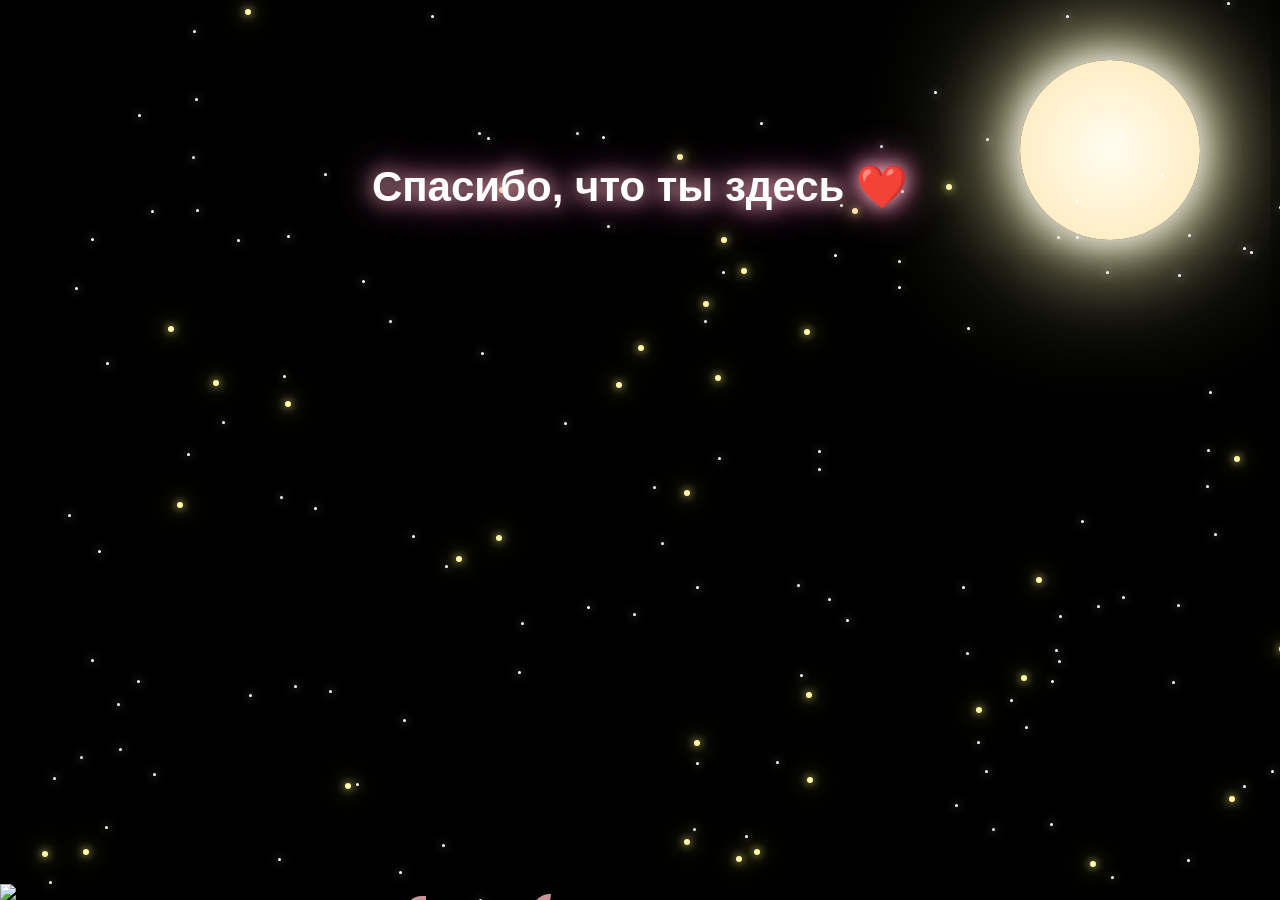
==== love.html @ 7a4ea669 "Add files via upload" ====
<!DOCTYPE html>
<html lang="ru">
<head>
    <meta charset="UTF-8">
    <meta name="viewport" content="width=device-width, initial-scale=1.0">
    <title>Love</title>

    <link rel="stylesheet" href="sakura.css">
</head>
<body>

<div class="background"></div>
<div class="moon"></div>

<img src="images/sakura-tree.png" class="tree">
<div id="petals"></div>
<div id="stars"></div> 
<div id="fireflies"></div>
<div class="flash"></div>

<div class="message">
Спасибо, что ты здесь ❤️
</div>
<audio autoplay loop>
    <source src="music.mp3" type="audio/mpeg">
</audio>

<script src="sakura.js"></script>

<script src="sakura.js"></script>
<script src="script.js"></script>

</body>
</html>
---- sakura.css ----
body{
    margin:0;
    overflow:hidden;
    font-family:Arial,sans-serif;
    background:#000;
}
.background{
    position: fixed;
    inset: 0;
    background: url("images/welcome.jpg") center center/cover no-repeat;
    z-index: -2;
}

#petals{
    position:fixed;
    inset:0;
    pointer-events:none;
    overflow:hidden;
    z-index:1;
}

.petal{
    position:absolute;
    width:18px;
    height:18px;
    background:#ffb6c1;
    border-radius:18px 0 18px 0;
    opacity:.8;
    animation:fall linear forwards;
}

@keyframes fall{
    from{
        transform:translateY(-30px) rotate(0deg);
    }

    to{
        transform:translateY(110vh) translateX(120px) rotate(360deg);
    }
}

.menu{
    position: absolute;
    z-index: 10;
    position:absolute;
    top:50%;
    left:50%;
    transform:translate(-50%,-50%);
    text-align:center;
    color:white;
    padding:40px;
    border-radius:30px;
    backdrop-filter:blur(15px);
    background:rgba(0,0,0,.25);
    border:2px solid rgba(255,255,255,.2);
}

.menu h1{
    font-size:56px;
    text-shadow:0 0 20px #ff8fd3;
}

.menu p{
    font-size:24px;
    margin-top:20px;
}

.btn{
    display:inline-block;
    margin-top:35px;
    padding:18px 60px;
    background:linear-gradient(45deg,#ff4fa3,#ff79c8);
    color:white;
    text-decoration:none;
    border-radius:50px;
    font-size:24px;
    font-weight:bold;
    box-shadow:0 0 25px #ff4fa3;
    transition:.3s;
}

.btn:hover{
    transform:scale(1.08);
    box-shadow:0 0 45px #ff4fa3;
}

@media (max-width:768px){

    .menu{
        width:90%;
        padding:25px;
    }

    .menu h1{
        font-size:36px;
    }

    .menu p{
        font-size:20px;
    }

    .btn{
        font-size:20px;
        padding:15px 40px;
    }

}#stars{
    position: fixed;
    inset: 0;
    pointer-events: none;
    z-index: 2;
}

.star{
    position: absolute;
    width: 3px;
    height: 3px;
    background: white;
    border-radius: 50%;
    box-shadow: 0 0 10px white;
    animation: blink 2s infinite alternate;
}

@keyframes blink{
    from{
        opacity: .2;
        transform: scale(.5);
    }
    to{
        opacity: 1;
        transform: scale(1.5);
    }
}

.heart{
    position: absolute;
    font-size: 30px;
    pointer-events: none;
    animation: heartFly 2s linear forwards;
    z-index: 20;
}

@keyframes heartFly{
    from{
        opacity: 1;
        transform: translate(-50%,-50%);
    }
    to{
        opacity: 0;
        transform: translate(-50%,-250px) scale(2);
    }
}
.moon{
    position:fixed;
    top:60px;
    right:80px;

    width:180px;
    height:180px;

    border-radius:50%;
    background:radial-gradient(circle,#fffdf0,#ffe8b5);

    box-shadow:
        0 0 40px #fff,
        0 0 90px #fff5c4,
        0 0 150px #fff0a0;

    z-index:-1;
}.tree{
    position:fixed;
    left:0;
    bottom:0;

    width:420px;

    z-index:0;
    pointer-events:none;
}
.message{
    position:fixed;

    top:18%;
    left:50%;

    transform:translateX(-50%);

    color:white;
    font-size:42px;
    font-weight:bold;

    text-shadow:
        0 0 20px pink,
        0 0 40px hotpink;

    opacity:0;

    animation:showText 4s ease forwards;
    animation-delay:2s;

    z-index:15;
}

@keyframes showText{

0%{
opacity:0;
transform:translateX(-50%) translateY(-20px);
}

100%{
opacity:1;
transform:translateX(-50%) translateY(0);
}

}
.flash{

position:fixed;
inset:0;

background:white;

animation:flash 2s forwards;

pointer-events:none;

z-index:100;

}

@keyframes flash{

0%{
opacity:1;
}

100%{
opacity:0;
}

}
/* Светлячки */
#fireflies{
    position:fixed;
    inset:0;
    pointer-events:none;
    overflow:hidden;
    z-index:3;
}

.firefly{
    position:absolute;
    width:6px;
    height:6px;
    border-radius:50%;
    background:#fff8a6;

    box-shadow:
        0 0 8px #fff8a6,
        0 0 20px #ffe95b,
        0 0 35px #ffd700;

    animation:fly linear infinite,
              glow 2s ease-in-out infinite;
}

@keyframes glow{

    0%,100%{
        opacity:.3;
        transform:scale(.8);
    }

    50%{
        opacity:1;
        transform:scale(1.4);
    }

}

@keyframes fly{

    0%{
        transform:translate(0,0);
    }

    25%{
        transform:translate(40px,-60px);
    }

    50%{
        transform:translate(-30px,-120px);
    }

    75%{
        transform:translate(50px,-180px);
    }

    100%{
        transform:translate(0,-250px);
    }

}
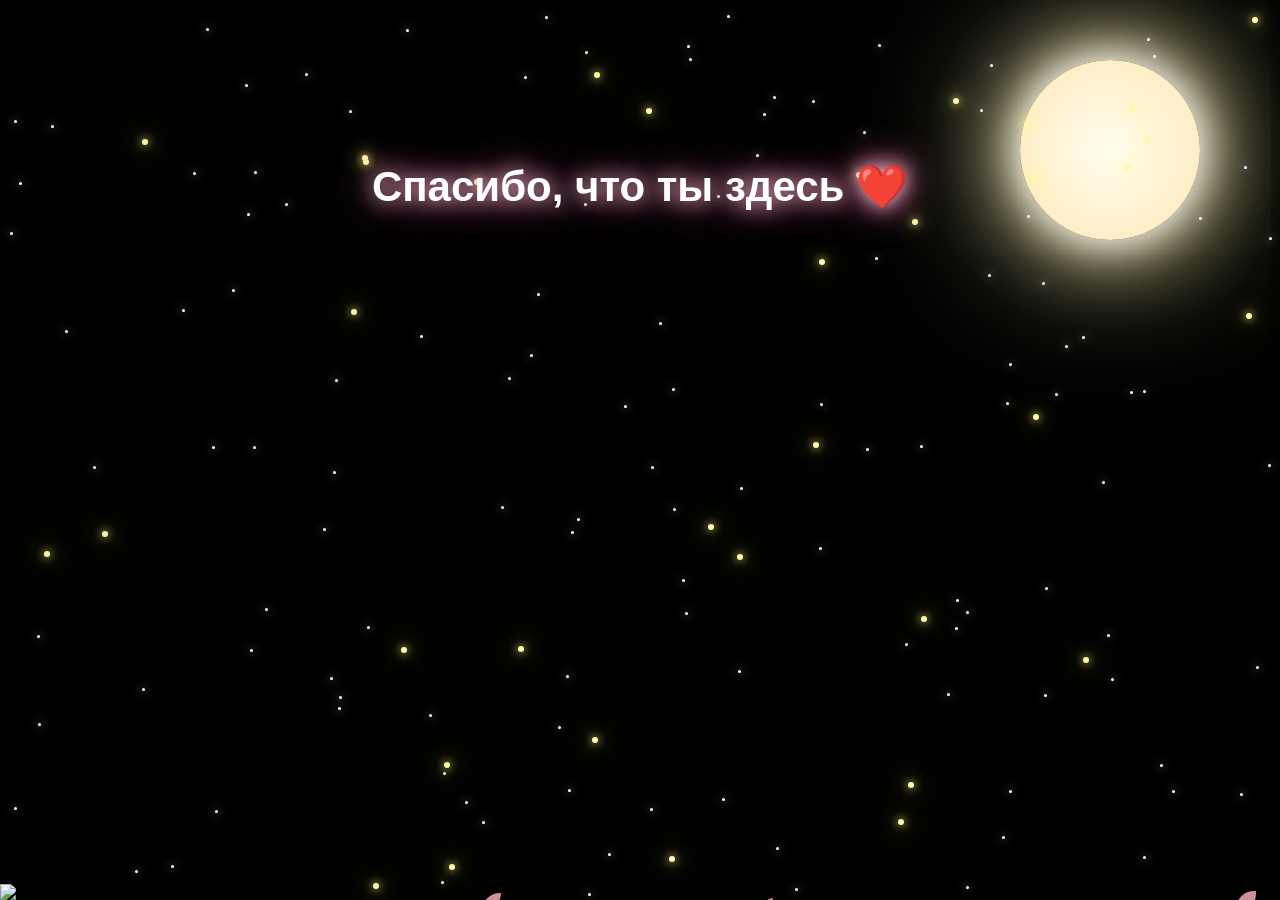
==== commit 74dec737: "Add files via upload" ====
--- a/love.html
+++ b/love.html
@@ -21,8 +21,8 @@
 <div class="message">
 Спасибо, что ты здесь ❤️
 </div>
-<audio autoplay loop>
-    <source src="music.mp3" type="audio/mpeg">
+<audio id="bgMusic" loop>
+    <source src="Marafety.mp3" type="audio/mpeg">
 </audio>
 
 <script src="sakura.js"></script>
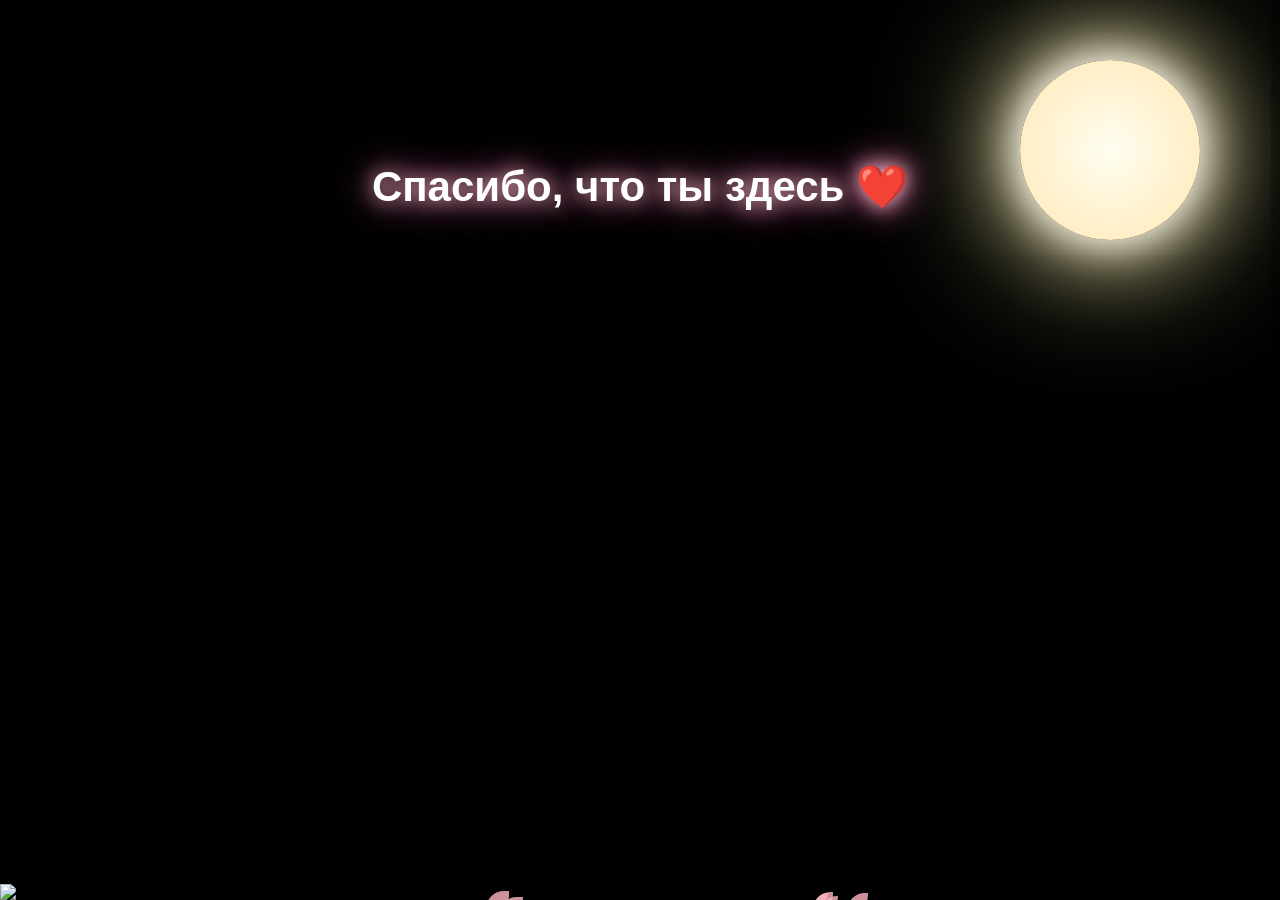
==== commit 3e4ce150: "Add files via upload" ====
--- a/love.html
+++ b/love.html
@@ -22,7 +22,7 @@
 Спасибо, что ты здесь ❤️
 </div>
 <audio id="bgMusic" loop>
-    <source src="Marafety.mp3" type="audio/mpeg">
+    <source src="assets/marafety.mp3.mp3" type="audio/mpeg">
 </audio>
 
 <script src="sakura.js"></script>
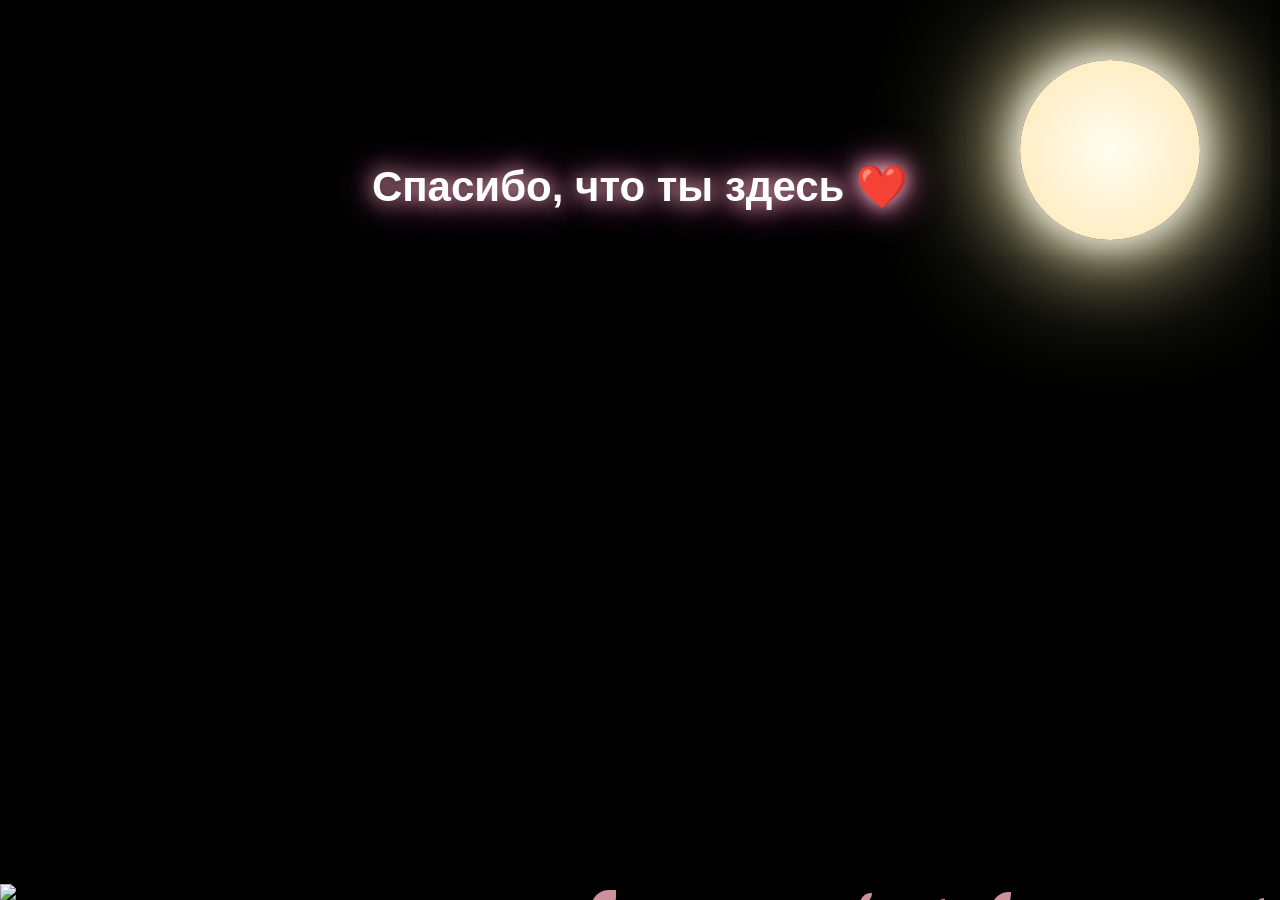
==== commit cd06ad85: "Add files via upload" ====
--- a/love.html
+++ b/love.html
@@ -22,7 +22,7 @@
 Спасибо, что ты здесь ❤️
 </div>
 <audio id="bgMusic" loop>
-    <source src="assets/marafety.mp3.mp3" type="audio/mpeg">
+    <source src="assets/marafety.mp3" type="audio/mpeg">
 </audio>
 
 <script src="sakura.js"></script>
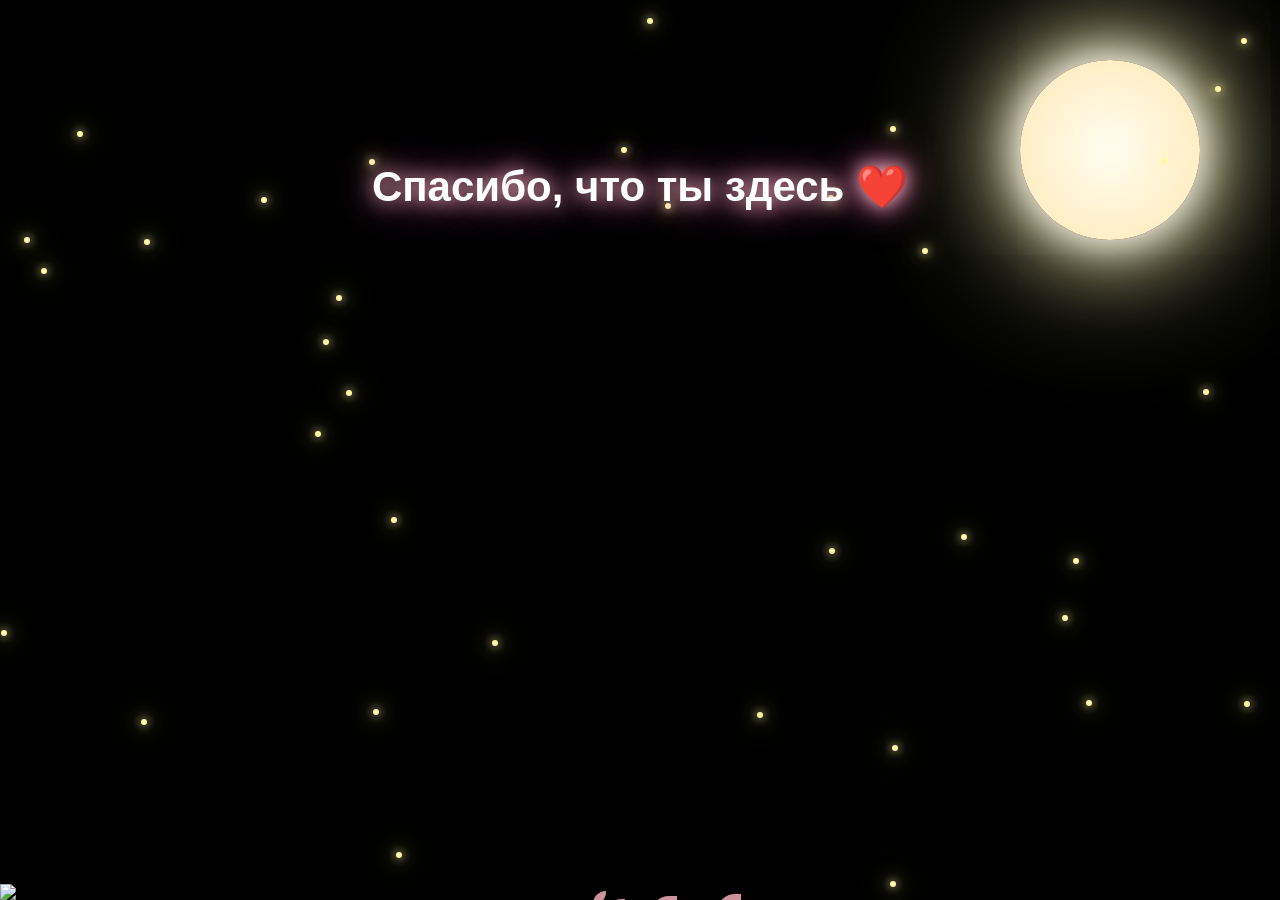
==== commit 24b3a093: "Add files via upload" ====
--- a/love.html
+++ b/love.html
@@ -26,8 +26,6 @@
 </audio>
 
 <script src="sakura.js"></script>
-
-<script src="sakura.js"></script>
 <script src="script.js"></script>
 
 </body>
--- a/sakura.css
+++ b/sakura.css
@@ -240,43 +240,35 @@
 }
 
 }
-/* Светлячки */
-#fireflies{
-    position:fixed;
-    inset:0;
-    pointer-events:none;
-    overflow:hidden;
-    z-index:3;
-}
-
-.firefly{
-    position:absolute;
-    width:6px;
-    height:6px;
-    border-radius:50%;
-    background:#fff8a6;
-
+#fireflies {
+    position: fixed;
+    inset: 0;
+    pointer-events: none;
+    z-index: 3;
+}
+
+.firefly {
+    position: absolute;
+    width: 6px;
+    height: 6px;
+    background: #fff7a8;
+    border-radius: 50%;
     box-shadow:
-        0 0 8px #fff8a6,
-        0 0 20px #ffe95b,
-        0 0 35px #ffd700;
-
-    animation:fly linear infinite,
-              glow 2s ease-in-out infinite;
-}
-
-@keyframes glow{
-
-    0%,100%{
-        opacity:.3;
-        transform:scale(.8);
-    }
-
-    50%{
-        opacity:1;
-        transform:scale(1.4);
-    }
-
+        0 0 10px #fff7a8,
+        0 0 20px #fff7a8,
+        0 0 35px #ffee55;
+    animation: fireflyBlink 2s infinite alternate;
+}
+
+@keyframes fireflyBlink {
+    from {
+        opacity: 0.2;
+        transform: scale(0.8);
+    }
+    to {
+        opacity: 1;
+        transform: scale(1.3);
+    }
 }
 
 @keyframes fly{
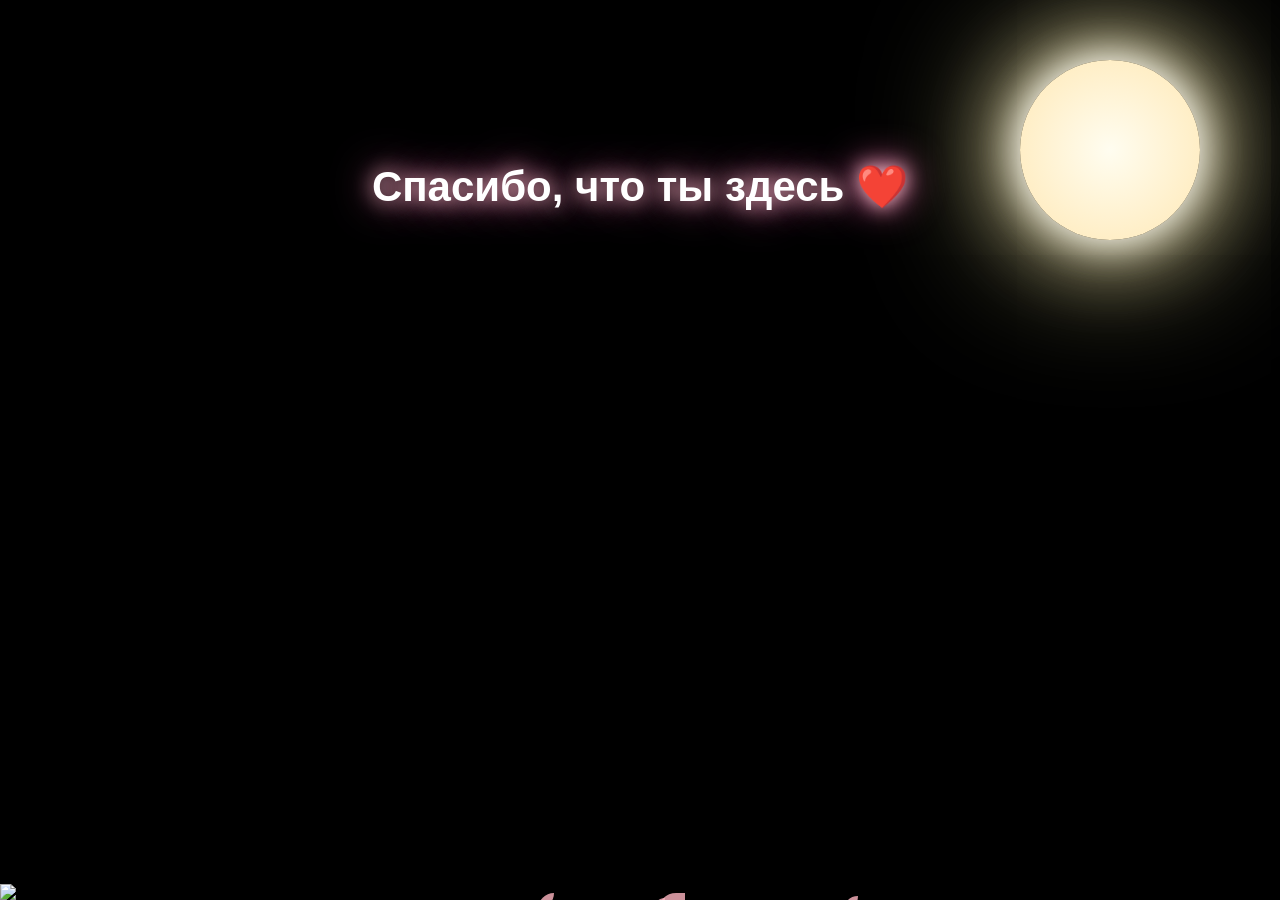
==== commit 5be137a2: "Add files via upload" ====
--- a/love.html
+++ b/love.html
@@ -30,3 +30,4 @@
 
 </body>
 </html>
+<source src="assets/marafety.mp3.mp3" type="audio/mpeg">
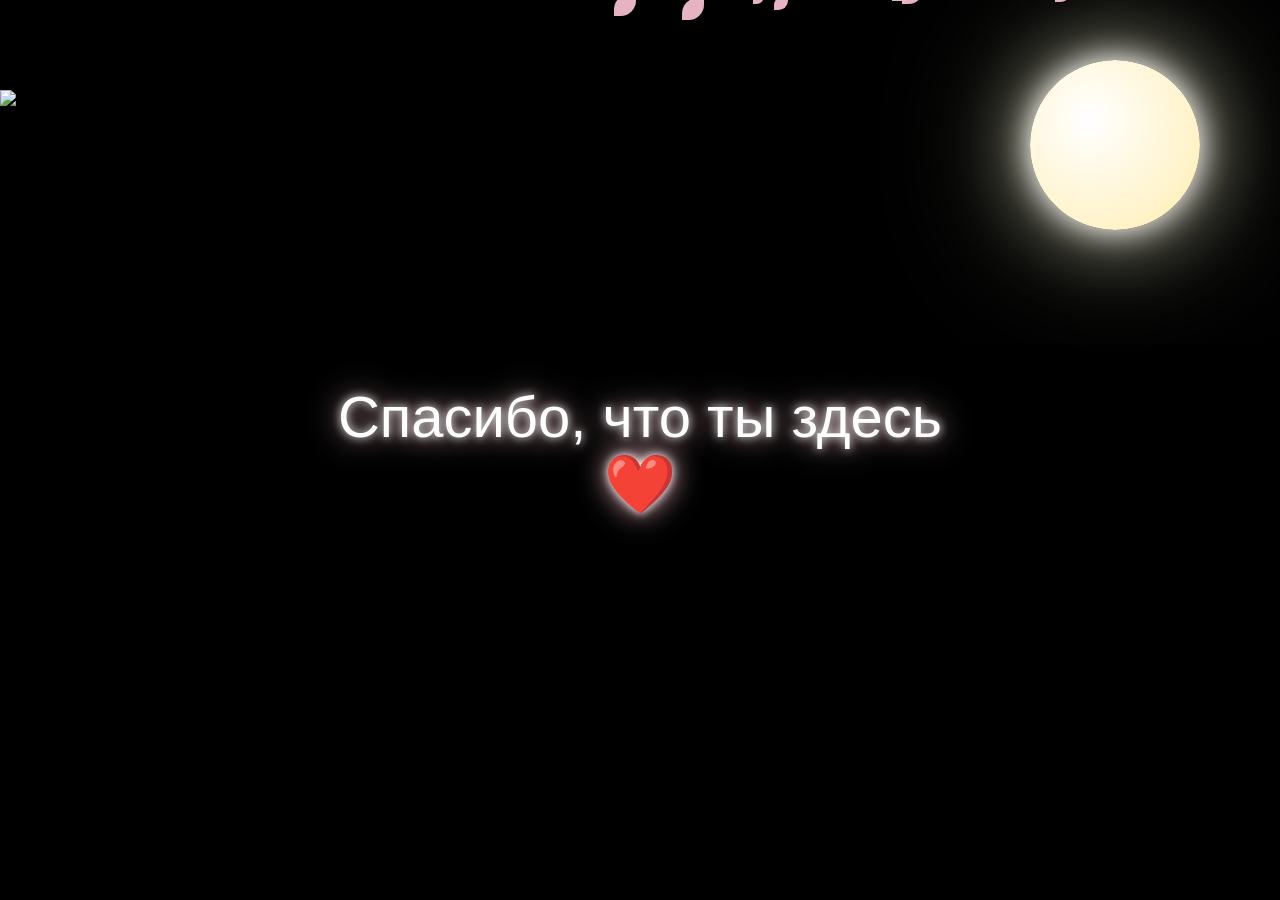
==== commit 4cec467f: "Add files via upload" ====
--- a/love.html
+++ b/love.html
@@ -3,31 +3,37 @@
 <head>
     <meta charset="UTF-8">
     <meta name="viewport" content="width=device-width, initial-scale=1.0">
-    <title>Love</title>
+    <title>Для тебя ❤️</title>
 
     <link rel="stylesheet" href="sakura.css">
 </head>
+
 <body>
 
 <div class="background"></div>
+
 <div class="moon"></div>
 
 <img src="images/sakura-tree.png" class="tree">
+
+<div id="stars"></div>
+
 <div id="petals"></div>
-<div id="stars"></div> 
+
 <div id="fireflies"></div>
+
 <div class="flash"></div>
 
 <div class="message">
-Спасибо, что ты здесь ❤️
+    Спасибо, что ты здесь ❤️
 </div>
+
 <audio id="bgMusic" loop>
-    <source src="assets/marafety.mp3" type="audio/mpeg">
+    <source src="assets/marafety.mp3.mp3" type="audio/mpeg">
 </audio>
 
 <script src="sakura.js"></script>
 <script src="script.js"></script>
 
 </body>
-</html>
-<source src="assets/marafety.mp3.mp3" type="audio/mpeg">+</html>
--- a/sakura.css
+++ b/sakura.css
@@ -1,296 +1,425 @@
+/* ===========================
+   ОСНОВНЫЕ НАСТРОЙКИ
+=========================== */
+
+*{
+    margin:0;
+    padding:0;
+    box-sizing:border-box;
+}
+
+html,body{
+    width:100%;
+    height:100%;
+    overflow:hidden;
+    font-family:Arial,Helvetica,sans-serif;
+    background:#000;
+}
+
+/* ===========================
+   ФОН
+=========================== */
+
+.background{
+    position:fixed;
+    inset:0;
+    background:url("images/welcome.jpg") center center/cover no-repeat;
+    z-index:-10;
+}
+
+.background::after{
+    content:"";
+    position:absolute;
+    inset:0;
+    background:rgba(0,0,0,.35);
+}
+
+/* ===========================
+   ЛУНА
+=========================== */
+
+.moon{
+
+    position:fixed;
+
+    top:60px;
+    right:80px;
+
+    width:170px;
+    height:170px;
+
+    border-radius:50%;
+
+    background:radial-gradient(circle at 35% 35%,
+    #ffffff,
+    #fff3c9 70%,
+    #ffe8a1);
+
+    box-shadow:
+    0 0 30px #fff,
+    0 0 80px rgba(255,255,220,.7),
+    0 0 150px rgba(255,255,220,.4);
+
+    animation:moon 5s ease-in-out infinite;
+
+    z-index:2;
+
+}
+
+@keyframes moon{
+
+0%,100%{
+
+transform:scale(1);
+
+}
+
+50%{
+
+transform:scale(1.05);
+
+}
+
+}
+
+/* ===========================
+   ДЕРЕВО
+=========================== */
+
+.tree{
+
+    position:fixed;
+
+    left:0;
+    bottom:0;
+
+    height:90vh;
+
+    z-index:2;
+
+    user-select:none;
+    pointer-events:none;
+
+}
+
+/* ===========================
+   СООБЩЕНИЕ
+=========================== */
+
+.message{
+
+    position:absolute;
+
+    left:50%;
+    top:50%;
+
+    transform:translate(-50%,-50%);
+
+    color:white;
+
+    text-align:center;
+
+    font-size:58px;
+
+    text-shadow:
+    0 0 10px white,
+    0 0 30px pink;
+
+    animation:fadeText 3s ease;
+
+    z-index:5;
+
+}
+
+@keyframes fadeText{
+
+from{
+
+opacity:0;
+
+transform:translate(-50%,-40%);
+
+}
+
+to{
+
+opacity:1;
+
+transform:translate(-50%,-50%);
+
+}
+
+}
+
+/* ===========================
+   ЛЕПЕСТКИ
+=========================== */
+
+#petals{
+
+    position:fixed;
+
+    inset:0;
+
+    overflow:hidden;
+
+    pointer-events:none;
+
+    z-index:3;
+
+}
+
+.petal{
+
+    position:absolute;
+
+    top:-30px;
+
+    border-radius:70% 0 70% 0;
+
+    background:#ffc7d8;
+
+    opacity:.9;
+
+    animation:fall linear infinite;
+
+}
+
+@keyframes fall{
+
+0%{
+
+transform:
+translateY(-30px)
+rotate(0deg);
+
+}
+
+100%{
+
+transform:
+translateY(120vh)
+translateX(120px)
+rotate(360deg);
+
+}
+
+}
+*{
+    margin:0;
+    padding:0;
+    box-sizing:border-box;
+}
+
 body{
-    margin:0;
     overflow:hidden;
-    font-family:Arial,sans-serif;
-    background:#000;
-}
+    font-family:Arial,Helvetica,sans-serif;
+}
+
 .background{
-    position: fixed;
-    inset: 0;
-    background: url("images/welcome.jpg") center center/cover no-repeat;
-    z-index: -2;
-}
-
-#petals{
-    position:fixed;
-    inset:0;
-    pointer-events:none;
-    overflow:hidden;
-    z-index:1;
-}
-
-.petal{
-    position:absolute;
-    width:18px;
-    height:18px;
-    background:#ffb6c1;
-    border-radius:18px 0 18px 0;
-    opacity:.8;
-    animation:fall linear forwards;
-}
-
-@keyframes fall{
-    from{
-        transform:translateY(-30px) rotate(0deg);
-    }
-
-    to{
-        transform:translateY(110vh) translateX(120px) rotate(360deg);
-    }
-}
-
-.menu{
-    position: absolute;
-    z-index: 10;
+    position:fixed;
+    inset:0;
+    background:url("images/welcome.jpg") center center/cover no-repeat;
+    z-index:-2;
+}
+
+.overlay{
+    position:fixed;
+    inset:0;
+    background:rgba(0,0,0,.35);
+    z-index:-1;
+}
+
+.content{
     position:absolute;
     top:50%;
     left:50%;
     transform:translate(-50%,-50%);
     text-align:center;
     color:white;
-    padding:40px;
-    border-radius:30px;
-    backdrop-filter:blur(15px);
-    background:rgba(0,0,0,.25);
-    border:2px solid rgba(255,255,255,.2);
-}
-
-.menu h1{
-    font-size:56px;
-    text-shadow:0 0 20px #ff8fd3;
-}
-
-.menu p{
+    animation:fadeIn 2s ease;
+}
+
+h1{
+    font-size:70px;
+    text-shadow:
+        0 0 10px #fff,
+        0 0 30px #ffb6c1;
+}
+
+p{
+    margin-top:20px;
     font-size:24px;
-    margin-top:20px;
+    color:#ffe6f2;
 }
 
 .btn{
     display:inline-block;
-    margin-top:35px;
-    padding:18px 60px;
-    background:linear-gradient(45deg,#ff4fa3,#ff79c8);
+    margin-top:40px;
+    padding:16px 45px;
+    text-decoration:none;
     color:white;
+    font-size:22px;
+    border-radius:50px;
+    background:rgba(255,255,255,.15);
+    border:1px solid rgba(255,255,255,.4);
+    backdrop-filter:blur(10px);
+    transition:.3s;
+}
+
+.btn:hover{
+    transform:scale(1.05);
+    background:rgba(255,182,193,.35);
+    box-shadow:0 0 25px pink;
+}
+
+#fade{
+    position:fixed;
+    inset:0;
+    background:black;
+    opacity:0;
+    pointer-events:none;
+    transition:.8s;
+    z-index:9999;
+}
+
+#fade.active{
+    opacity:1;
+}
+
+@keyframes fadeIn{
+    from{
+        opacity:0;
+        transform:translate(-50%,-45%);
+    }
+    to{
+        opacity:1;
+        transform:translate(-50%,-50%);
+    }
+}
+
+@media (max-width:768px){
+
+    h1{
+        font-size:42px;
+    }
+
+    p{
+        font-size:18px;
+    }
+
+    .btn{
+        padding:14px 35px;
+        font-size:18px;
+    }
+
+}
+*{
+    margin:0;
+    padding:0;
+    box-sizing:border-box;
+}
+
+body{
+    overflow:hidden;
+    font-family:Arial,Helvetica,sans-serif;
+}
+
+.background{
+    position:fixed;
+    inset:0;
+    background:url("images/welcome.jpg") center center/cover no-repeat;
+    z-index:-2;
+}
+
+.overlay{
+    position:fixed;
+    inset:0;
+    background:rgba(0,0,0,.35);
+    z-index:-1;
+}
+
+.content{
+    position:absolute;
+    top:50%;
+    left:50%;
+    transform:translate(-50%,-50%);
+    text-align:center;
+    color:white;
+    animation:fadeIn 2s ease;
+}
+
+h1{
+    font-size:70px;
+    text-shadow:
+        0 0 10px #fff,
+        0 0 30px #ffb6c1;
+}
+
+p{
+    margin-top:20px;
+    font-size:24px;
+    color:#ffe6f2;
+}
+
+.btn{
+    display:inline-block;
+    margin-top:40px;
+    padding:16px 45px;
     text-decoration:none;
+    color:white;
+    font-size:22px;
     border-radius:50px;
-    font-size:24px;
-    font-weight:bold;
-    box-shadow:0 0 25px #ff4fa3;
+    background:rgba(255,255,255,.15);
+    border:1px solid rgba(255,255,255,.4);
+    backdrop-filter:blur(10px);
     transition:.3s;
 }
 
 .btn:hover{
-    transform:scale(1.08);
-    box-shadow:0 0 45px #ff4fa3;
+    transform:scale(1.05);
+    background:rgba(255,182,193,.35);
+    box-shadow:0 0 25px pink;
+}
+
+#fade{
+    position:fixed;
+    inset:0;
+    background:black;
+    opacity:0;
+    pointer-events:none;
+    transition:.8s;
+    z-index:9999;
+}
+
+#fade.active{
+    opacity:1;
+}
+
+@keyframes fadeIn{
+    from{
+        opacity:0;
+        transform:translate(-50%,-45%);
+    }
+    to{
+        opacity:1;
+        transform:translate(-50%,-50%);
+    }
 }
 
 @media (max-width:768px){
 
-    .menu{
-        width:90%;
-        padding:25px;
-    }
-
-    .menu h1{
-        font-size:36px;
-    }
-
-    .menu p{
-        font-size:20px;
+    h1{
+        font-size:42px;
+    }
+
+    p{
+        font-size:18px;
     }
 
     .btn{
-        font-size:20px;
-        padding:15px 40px;
-    }
-
-}#stars{
-    position: fixed;
-    inset: 0;
-    pointer-events: none;
-    z-index: 2;
-}
-
-.star{
-    position: absolute;
-    width: 3px;
-    height: 3px;
-    background: white;
-    border-radius: 50%;
-    box-shadow: 0 0 10px white;
-    animation: blink 2s infinite alternate;
-}
-
-@keyframes blink{
-    from{
-        opacity: .2;
-        transform: scale(.5);
-    }
-    to{
-        opacity: 1;
-        transform: scale(1.5);
-    }
-}
-
-.heart{
-    position: absolute;
-    font-size: 30px;
-    pointer-events: none;
-    animation: heartFly 2s linear forwards;
-    z-index: 20;
-}
-
-@keyframes heartFly{
-    from{
-        opacity: 1;
-        transform: translate(-50%,-50%);
-    }
-    to{
-        opacity: 0;
-        transform: translate(-50%,-250px) scale(2);
-    }
-}
-.moon{
-    position:fixed;
-    top:60px;
-    right:80px;
-
-    width:180px;
-    height:180px;
-
-    border-radius:50%;
-    background:radial-gradient(circle,#fffdf0,#ffe8b5);
-
-    box-shadow:
-        0 0 40px #fff,
-        0 0 90px #fff5c4,
-        0 0 150px #fff0a0;
-
-    z-index:-1;
-}.tree{
-    position:fixed;
-    left:0;
-    bottom:0;
-
-    width:420px;
-
-    z-index:0;
-    pointer-events:none;
-}
-.message{
-    position:fixed;
-
-    top:18%;
-    left:50%;
-
-    transform:translateX(-50%);
-
-    color:white;
-    font-size:42px;
-    font-weight:bold;
-
-    text-shadow:
-        0 0 20px pink,
-        0 0 40px hotpink;
-
-    opacity:0;
-
-    animation:showText 4s ease forwards;
-    animation-delay:2s;
-
-    z-index:15;
-}
-
-@keyframes showText{
-
-0%{
-opacity:0;
-transform:translateX(-50%) translateY(-20px);
-}
-
-100%{
-opacity:1;
-transform:translateX(-50%) translateY(0);
-}
-
-}
-.flash{
-
-position:fixed;
-inset:0;
-
-background:white;
-
-animation:flash 2s forwards;
-
-pointer-events:none;
-
-z-index:100;
-
-}
-
-@keyframes flash{
-
-0%{
-opacity:1;
-}
-
-100%{
-opacity:0;
-}
-
-}
-#fireflies {
-    position: fixed;
-    inset: 0;
-    pointer-events: none;
-    z-index: 3;
-}
-
-.firefly {
-    position: absolute;
-    width: 6px;
-    height: 6px;
-    background: #fff7a8;
-    border-radius: 50%;
-    box-shadow:
-        0 0 10px #fff7a8,
-        0 0 20px #fff7a8,
-        0 0 35px #ffee55;
-    animation: fireflyBlink 2s infinite alternate;
-}
-
-@keyframes fireflyBlink {
-    from {
-        opacity: 0.2;
-        transform: scale(0.8);
-    }
-    to {
-        opacity: 1;
-        transform: scale(1.3);
-    }
-}
-
-@keyframes fly{
-
-    0%{
-        transform:translate(0,0);
-    }
-
-    25%{
-        transform:translate(40px,-60px);
-    }
-
-    50%{
-        transform:translate(-30px,-120px);
-    }
-
-    75%{
-        transform:translate(50px,-180px);
-    }
-
-    100%{
-        transform:translate(0,-250px);
+        padding:14px 35px;
+        font-size:18px;
     }
 
 }
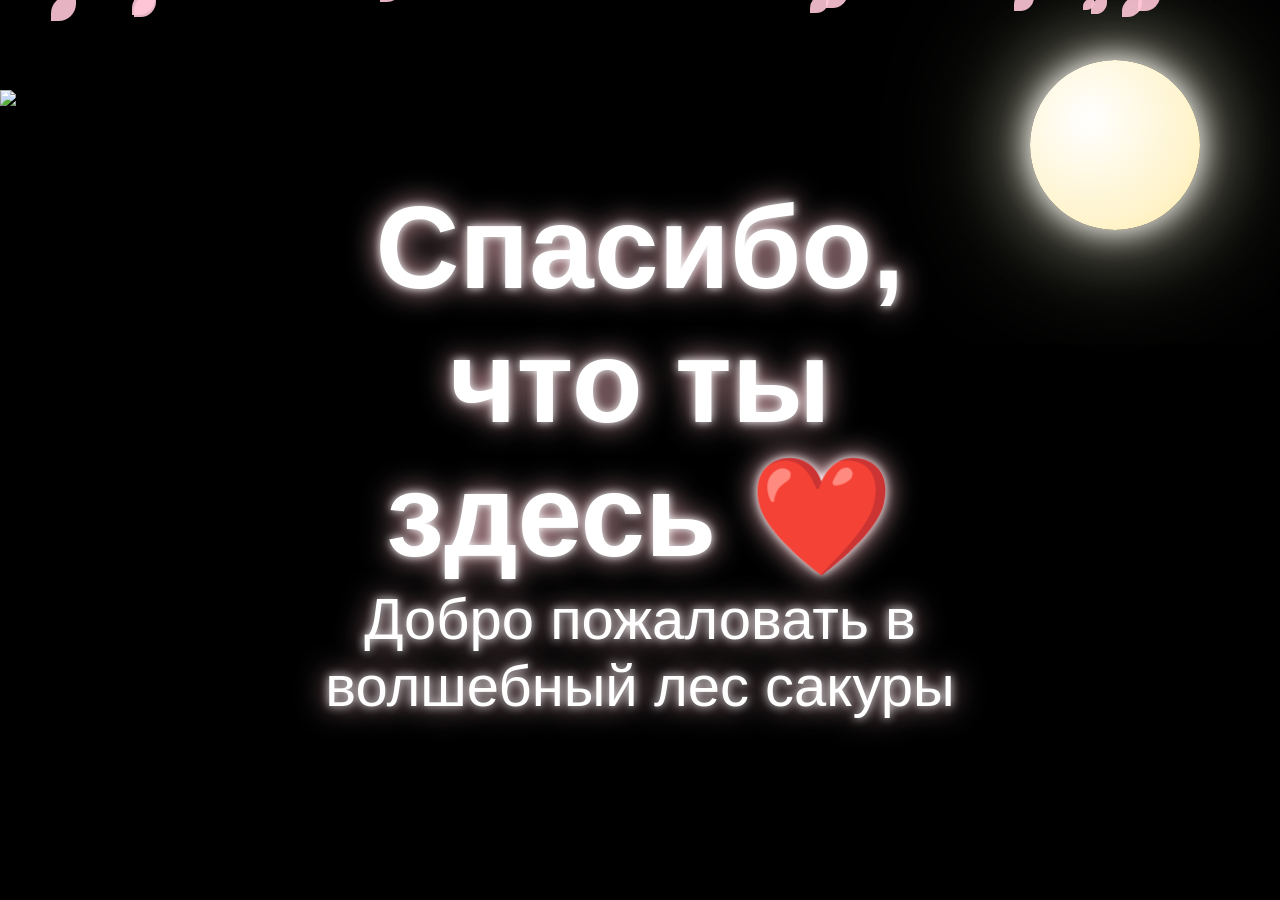
==== commit 13fbecc0: "Add files via upload" ====
--- a/love.html
+++ b/love.html
@@ -3,33 +3,44 @@
 <head>
     <meta charset="UTF-8">
     <meta name="viewport" content="width=device-width, initial-scale=1.0">
-    <title>Для тебя ❤️</title>
+    <title>Волшебный лес сакуры</title>
 
     <link rel="stylesheet" href="sakura.css">
 </head>
 
 <body>
 
+<!-- Фон -->
 <div class="background"></div>
 
+<!-- Звёзды -->
+<div id="stars"></div>
+
+<!-- Луна -->
 <div class="moon"></div>
 
-<img src="images/sakura-tree.png" class="tree">
+<!-- Дерево -->
+<img src="images/sakura-tree.png" class="tree" alt="Сакура">
 
-<div id="stars"></div>
-
+<!-- Лепестки -->
 <div id="petals"></div>
 
+<!-- Светлячки -->
 <div id="fireflies"></div>
 
-<div class="flash"></div>
+<!-- Туман -->
+<div id="fog"></div>
+<div id="fog2"></div>
 
+<!-- Заголовок -->
 <div class="message">
-    Спасибо, что ты здесь ❤️
+    <h1>Спасибо, что ты здесь ❤️</h1>
+    <p>Добро пожаловать в волшебный лес сакуры</p>
 </div>
 
+<!-- Музыка -->
 <audio id="bgMusic" loop>
-    <source src="assets/marafety.mp3.mp3" type="audio/mpeg">
+    <source src="assets/marafety.mp3" type="audio/mpeg">
 </audio>
 
 <script src="sakura.js"></script>
--- a/sakura.css
+++ b/sakura.css
@@ -204,222 +204,4 @@
 
 }
 
-}
-*{
-    margin:0;
-    padding:0;
-    box-sizing:border-box;
-}
-
-body{
-    overflow:hidden;
-    font-family:Arial,Helvetica,sans-serif;
-}
-
-.background{
-    position:fixed;
-    inset:0;
-    background:url("images/welcome.jpg") center center/cover no-repeat;
-    z-index:-2;
-}
-
-.overlay{
-    position:fixed;
-    inset:0;
-    background:rgba(0,0,0,.35);
-    z-index:-1;
-}
-
-.content{
-    position:absolute;
-    top:50%;
-    left:50%;
-    transform:translate(-50%,-50%);
-    text-align:center;
-    color:white;
-    animation:fadeIn 2s ease;
-}
-
-h1{
-    font-size:70px;
-    text-shadow:
-        0 0 10px #fff,
-        0 0 30px #ffb6c1;
-}
-
-p{
-    margin-top:20px;
-    font-size:24px;
-    color:#ffe6f2;
-}
-
-.btn{
-    display:inline-block;
-    margin-top:40px;
-    padding:16px 45px;
-    text-decoration:none;
-    color:white;
-    font-size:22px;
-    border-radius:50px;
-    background:rgba(255,255,255,.15);
-    border:1px solid rgba(255,255,255,.4);
-    backdrop-filter:blur(10px);
-    transition:.3s;
-}
-
-.btn:hover{
-    transform:scale(1.05);
-    background:rgba(255,182,193,.35);
-    box-shadow:0 0 25px pink;
-}
-
-#fade{
-    position:fixed;
-    inset:0;
-    background:black;
-    opacity:0;
-    pointer-events:none;
-    transition:.8s;
-    z-index:9999;
-}
-
-#fade.active{
-    opacity:1;
-}
-
-@keyframes fadeIn{
-    from{
-        opacity:0;
-        transform:translate(-50%,-45%);
-    }
-    to{
-        opacity:1;
-        transform:translate(-50%,-50%);
-    }
-}
-
-@media (max-width:768px){
-
-    h1{
-        font-size:42px;
-    }
-
-    p{
-        font-size:18px;
-    }
-
-    .btn{
-        padding:14px 35px;
-        font-size:18px;
-    }
-
-}
-*{
-    margin:0;
-    padding:0;
-    box-sizing:border-box;
-}
-
-body{
-    overflow:hidden;
-    font-family:Arial,Helvetica,sans-serif;
-}
-
-.background{
-    position:fixed;
-    inset:0;
-    background:url("images/welcome.jpg") center center/cover no-repeat;
-    z-index:-2;
-}
-
-.overlay{
-    position:fixed;
-    inset:0;
-    background:rgba(0,0,0,.35);
-    z-index:-1;
-}
-
-.content{
-    position:absolute;
-    top:50%;
-    left:50%;
-    transform:translate(-50%,-50%);
-    text-align:center;
-    color:white;
-    animation:fadeIn 2s ease;
-}
-
-h1{
-    font-size:70px;
-    text-shadow:
-        0 0 10px #fff,
-        0 0 30px #ffb6c1;
-}
-
-p{
-    margin-top:20px;
-    font-size:24px;
-    color:#ffe6f2;
-}
-
-.btn{
-    display:inline-block;
-    margin-top:40px;
-    padding:16px 45px;
-    text-decoration:none;
-    color:white;
-    font-size:22px;
-    border-radius:50px;
-    background:rgba(255,255,255,.15);
-    border:1px solid rgba(255,255,255,.4);
-    backdrop-filter:blur(10px);
-    transition:.3s;
-}
-
-.btn:hover{
-    transform:scale(1.05);
-    background:rgba(255,182,193,.35);
-    box-shadow:0 0 25px pink;
-}
-
-#fade{
-    position:fixed;
-    inset:0;
-    background:black;
-    opacity:0;
-    pointer-events:none;
-    transition:.8s;
-    z-index:9999;
-}
-
-#fade.active{
-    opacity:1;
-}
-
-@keyframes fadeIn{
-    from{
-        opacity:0;
-        transform:translate(-50%,-45%);
-    }
-    to{
-        opacity:1;
-        transform:translate(-50%,-50%);
-    }
-}
-
-@media (max-width:768px){
-
-    h1{
-        font-size:42px;
-    }
-
-    p{
-        font-size:18px;
-    }
-
-    .btn{
-        padding:14px 35px;
-        font-size:18px;
-    }
-
 }
